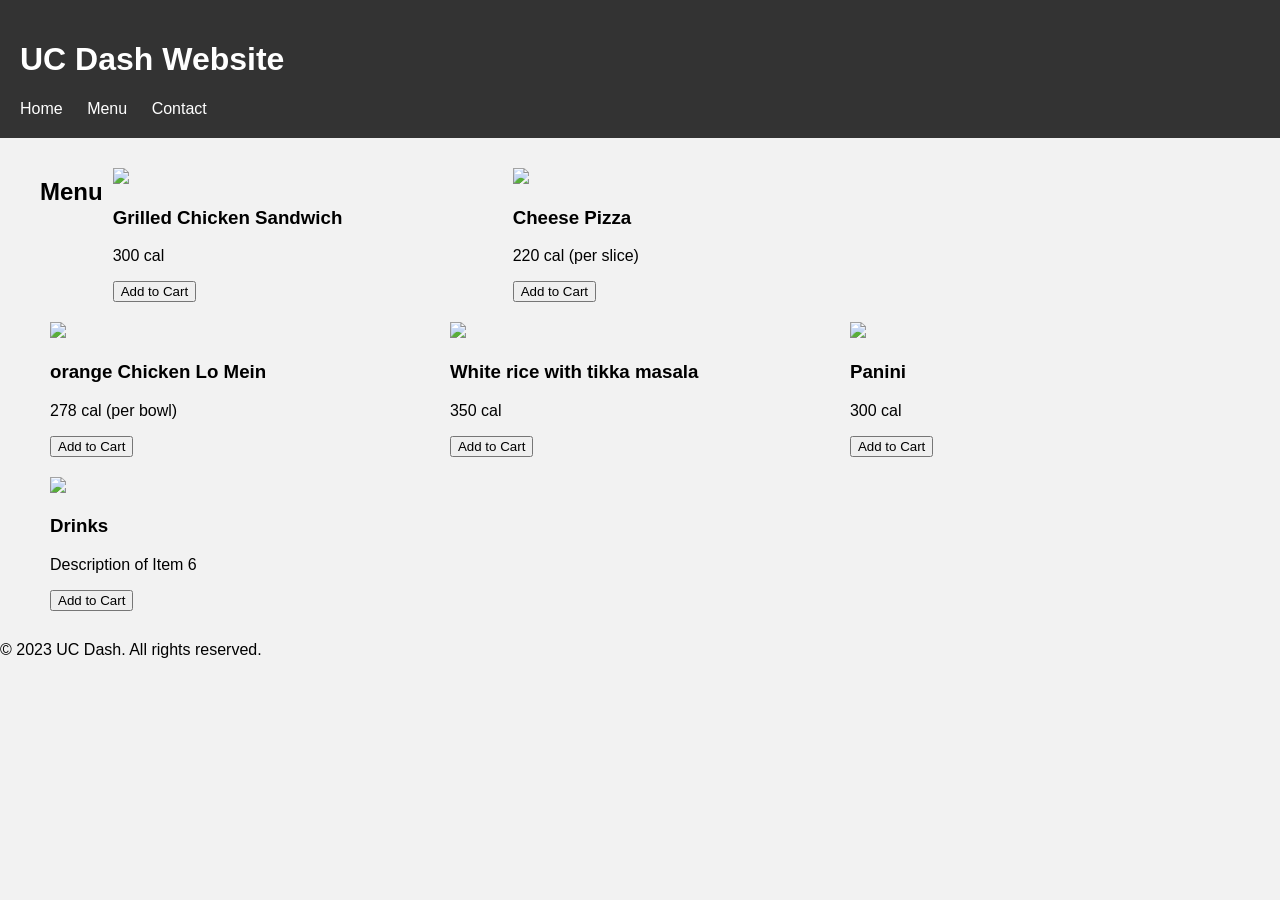
==== Pages/Menu_Page/html.html @ 5ac0f38d "Add files via upload" ====
<!DOCTYPE html>
<html>
<head>
	<title>Menu | UC Dash Website</title>
	<link rel="stylesheet" type="text/css" href="style.css">
</head>
<body>
	<header>
		<h1>UC Dash Website</h1>
		<nav>
			<ul>
				<li><a href="index.html">Home</a></li>
				<li><a href="menu.html">Menu</a></li>
				<li><a href="contact.html">Contact</a></li>
			</ul>
		</nav>
	</header>
	<main>
		<section class="menu">
			<h2>Menu</h2>
			<div class="menu-item">
				<img src="item1.jpg">
				<h3>Grilled Chicken Sandwich</h3>
				<p>300 cal</p>
				<button>Add to Cart</button>
			</div>
			<div class="menu-item">
				<img src="item2.jpg">
				<h3>Cheese Pizza</h3>
				<p>220 cal (per slice)</p>
				<button>Add to Cart</button>
			</div>
			<div class="menu-item">
				<img src="item3.jpg">
				<h3>orange Chicken Lo Mein</h3>
				<p>278 cal (per bowl)</p>
				<button>Add to Cart</button>
			</div>
			<div class="menu-item">
				<img src="item4.jpg">
				<h3>White rice with tikka masala</h3>
				<p>350 cal</p>
				<button>Add to Cart</button>
			</div>
			<div class="menu-item">
				<img src="item5.jpg">
				<h3>Panini</h3>
				<p>300 cal</p>
				<button>Add to Cart</button>
			</div>
			<div class="menu-item">
				<img src="item6.jpg">
				<h3>Drinks</h3>
				<p>Description of Item 6</p>
				<button>Add to Cart</button>
			</div>
		</section>
	</main>
	<footer>
		<p>&copy; 2023 UC Dash. All rights reserved.</p>
	</footer>
</body>
</html>
---- Pages/Menu_Page/style.css ----
body {
	margin: 0;
	padding: 0;
	font-family: Arial, sans-serif;
	background-color: #f2f2f2;
}

header {
	background-color: #333;
	color: #fff;
	padding: 20px;
}

nav ul {
	margin: 0;
	padding: 0;
	list-style: none;
}

nav ul li {
	display: inline-block;
	margin-right: 20px;
}

nav ul li a {
	color: #fff;
	text-decoration: none;
}

main {
	max-width: 1200px;
	margin: 20px auto;
	padding: 0 20px;
}

.menu {
	display: flex;
	flex-wrap: wrap;
}

.menu-item {
	flex-basis: calc(33.33% - 20px);
	margin: 10px;
	background
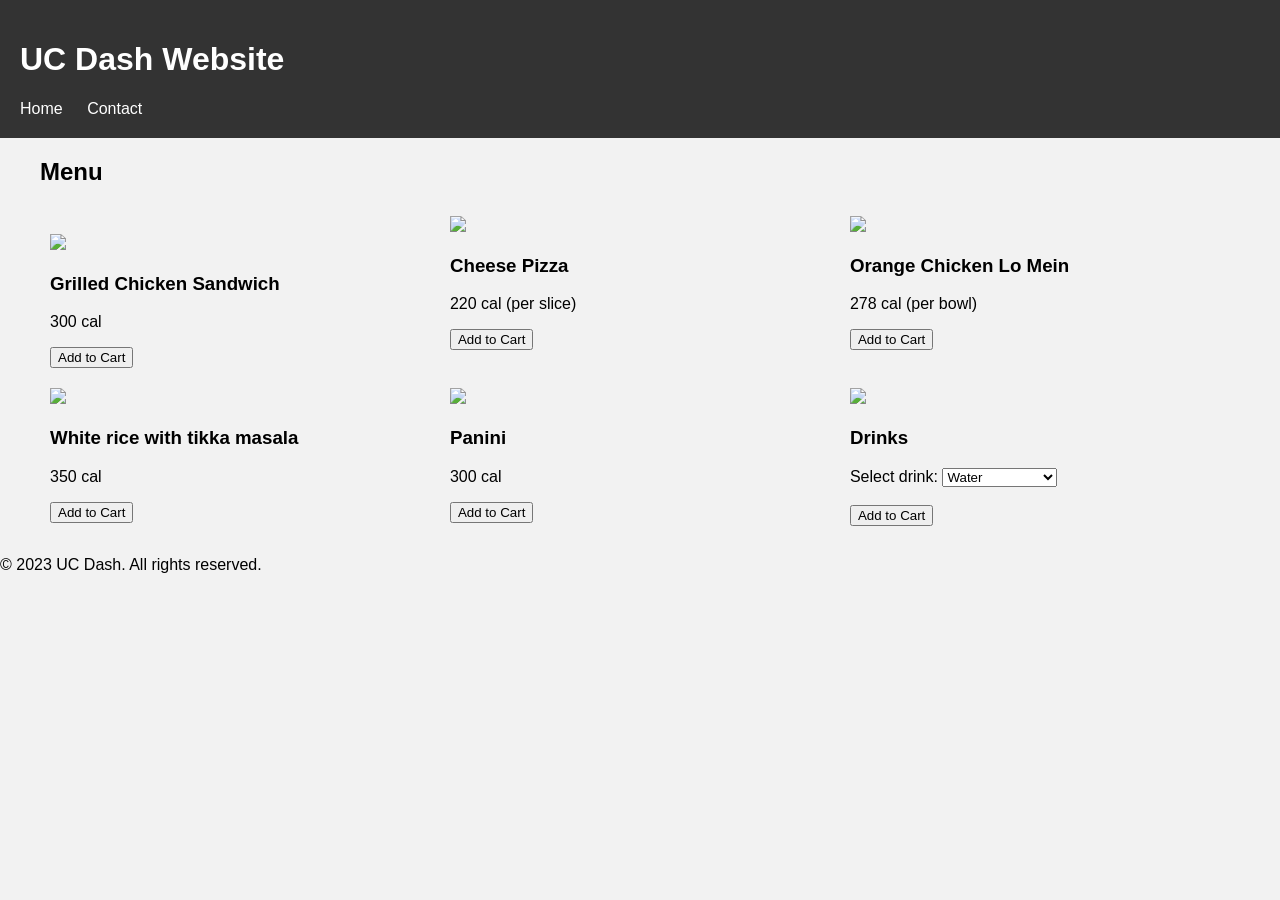
==== commit 6963cd17: "Update html.html" ====
--- a/Pages/Menu_Page/html.html
+++ b/Pages/Menu_Page/html.html
@@ -10,15 +10,17 @@
 		<nav>
 			<ul>
 				<li><a href="index.html">Home</a></li>
-				<li><a href="menu.html">Menu</a></li>
 				<li><a href="contact.html">Contact</a></li>
 			</ul>
 		</nav>
 	</header>
 	<main>
+		<h2>Menu</h2>
 		<section class="menu">
-			<h2>Menu</h2>
+			
+			<br>
 			<div class="menu-item">
+				<br>
 				<img src="item1.jpg">
 				<h3>Grilled Chicken Sandwich</h3>
 				<p>300 cal</p>
@@ -32,7 +34,7 @@
 			</div>
 			<div class="menu-item">
 				<img src="item3.jpg">
-				<h3>orange Chicken Lo Mein</h3>
+				<h3>Orange Chicken Lo Mein</h3>
 				<p>278 cal (per bowl)</p>
 				<button>Add to Cart</button>
 			</div>
@@ -51,7 +53,15 @@
 			<div class="menu-item">
 				<img src="item6.jpg">
 				<h3>Drinks</h3>
-				<p>Description of Item 6</p>
+				<label for="menu">Select drink:</label>
+				<select id="menu" name="menu">
+					<option value="Water">Water</option>
+  					<option value="Mountain Dew">Mountain Dew</option>
+  					<option value="Coca-cola">Coca cola</option>
+  					<option value="Pink Lemonade">Pink Lemonade</option>
+  					<option value="Dr.Pepper">Dr.Pepper</option>
+				</select>
+				<br></br>
 				<button>Add to Cart</button>
 			</div>
 		</section>
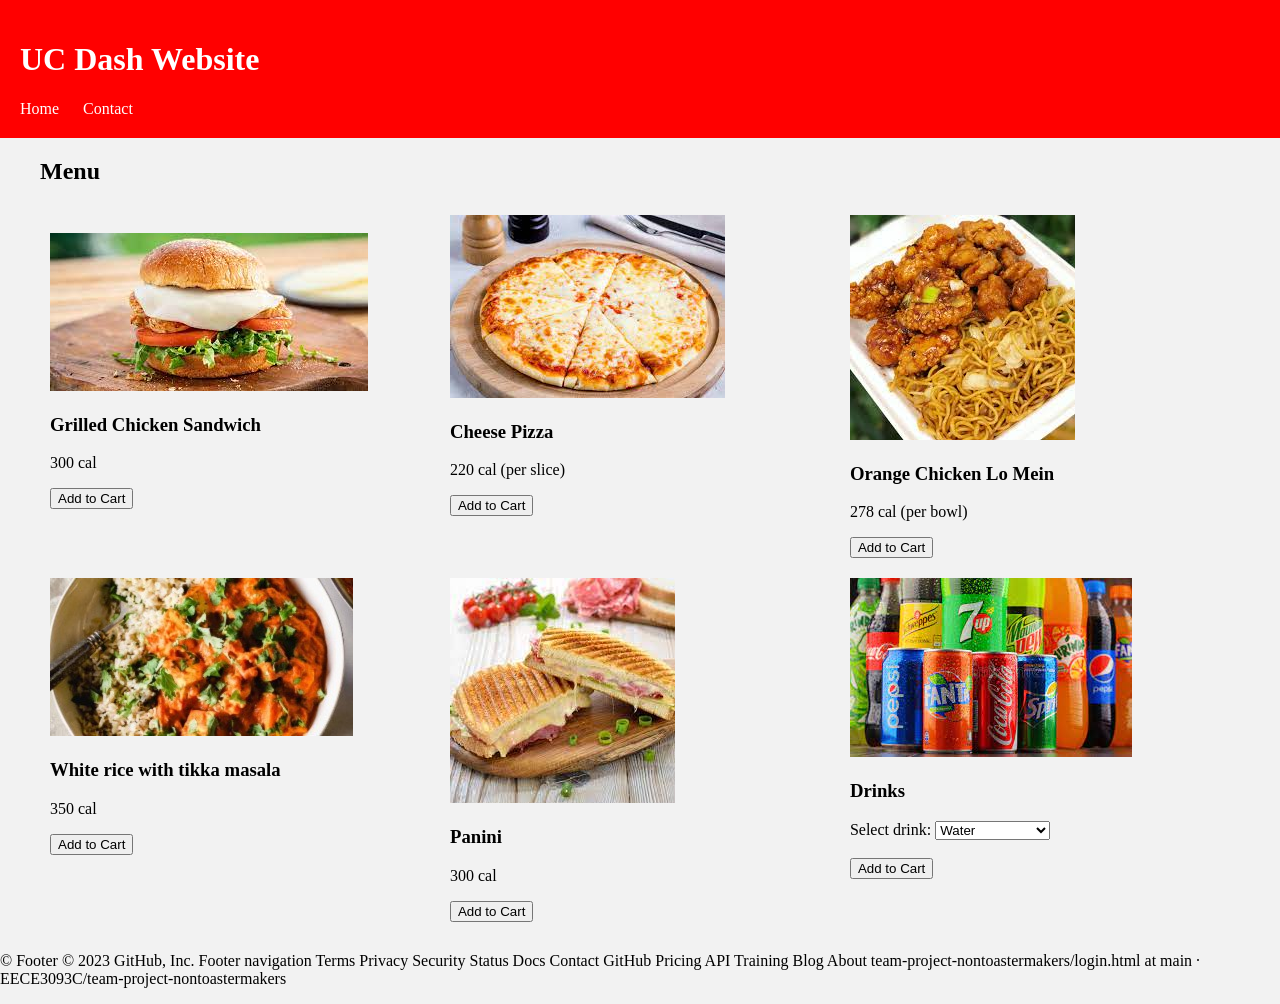
==== commit 2ab280a6: "Added footer" ====
--- a/Pages/Menu_Page/html.html
+++ b/Pages/Menu_Page/html.html
@@ -67,7 +67,22 @@
 		</section>
 	</main>
 	<footer>
-		<p>&copy; 2023 UC Dash. All rights reserved.</p>
+		<p>&copy; Footer
+			© 2023 GitHub, Inc.
+			Footer navigation
+			Terms
+			Privacy
+			Security
+			Status
+			Docs
+			Contact GitHub
+			Pricing
+			API
+			Training
+			Blog
+			About
+			team-project-nontoastermakers/login.html at main · EECE3093C/team-project-nontoastermakers</p>
 	</footer>
 </body>
 </html>
+
--- a/Pages/Menu_Page/style.css
+++ b/Pages/Menu_Page/style.css
@@ -1,12 +1,12 @@
 body {
 	margin: 0;
 	padding: 0;
-	font-family: Arial, sans-serif;
+	font-family: 'Times New Roman', Times, serif, sans-serif;
 	background-color: #f2f2f2;
 }
 
 header {
-	background-color: #333;
+	background-color: #ff0000;
 	color: #fff;
 	padding: 20px;
 }
